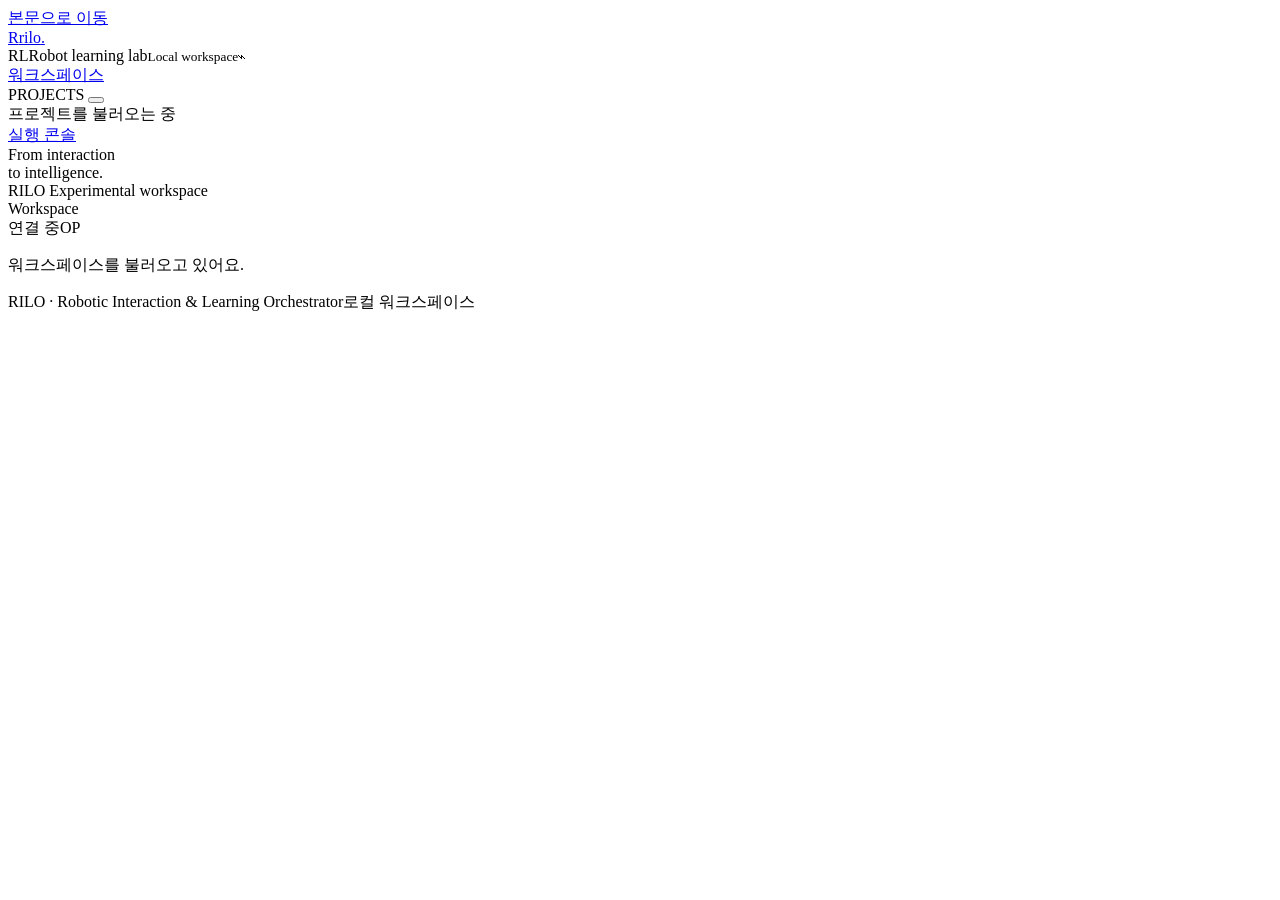
==== src/rilo/web/workspace.html @ 732cd5d8 "Initial RILO implementation with robot data collection and learning pipeline" ====
<!doctype html>
<html lang="ko">
<head>
  <meta charset="utf-8">
  <meta name="viewport" content="width=device-width, initial-scale=1">
  <meta name="color-scheme" content="light">
  <meta name="description" content="RILO 프로젝트 워크스페이스 — 로봇 데이터 수집과 학습 흐름을 한곳에서 확인하세요.">
  <title>RILO · 워크스페이스</title>
  <link rel="icon" href="data:image/svg+xml,%3Csvg xmlns='http://www.w3.org/2000/svg' viewBox='0 0 32 32'%3E%3Crect width='32' height='32' rx='8' fill='%231b3934'/%3E%3Cpath d='M9 24V8h7a5 5 0 0 1 0 10H9m7 0 7 6' fill='none' stroke='%23bce4cb' stroke-width='3'/%3E%3C/svg%3E">
  <link rel="stylesheet" href="/static/workspace.css">
  <script defer src="/static/workspace.js"></script>
</head>
<body>
  <a class="skip-link" href="#content">본문으로 이동</a>
  <aside class="sidebar" aria-label="주 탐색">
    <a class="brand" href="#/" aria-label="RILO 워크스페이스"><span class="brand-symbol">R</span><span>rilo<span class="brand-dot">.</span></span></a>
    <div class="workspace-switch"><span class="workspace-avatar">RL</span><span>Robot learning lab<small>Local workspace</small></span><span class="workspace-lock" aria-hidden="true">⌁</span></div>
    <nav class="main-nav"><a id="home-nav" class="nav-link active" href="#/"><span data-icon="grid"></span>워크스페이스</a></nav>
    <div class="sidebar-label">PROJECTS <button class="icon-button" data-action="create" aria-label="프로젝트 만들기" title="프로젝트 만들기"><span data-icon="plus"></span></button></div>
    <nav id="project-nav" class="project-nav" aria-label="프로젝트"><span class="sidebar-empty">프로젝트를 불러오는 중</span></nav>
    <div class="sidebar-bottom">
      <a href="/console" class="nav-link" target="_blank" rel="noopener"><span data-icon="terminal"></span>실행 콘솔<span data-icon="external"></span></a>
      <div class="sidebar-note"><span class="small-orbit" aria-hidden="true"></span><span>From interaction<br>to intelligence.</span></div>
      <div class="workspace-version">RILO <span>Experimental workspace</span></div>
    </div>
  </aside>
  <div class="shell">
    <header class="topbar"><div id="breadcrumb" class="breadcrumb"><span>Workspace</span></div><div class="topbar-right"><span id="connection" class="connection"><i></i>연결 중</span><span class="divider"></span><span class="avatar" title="Local operator">OP</span></div></header>
    <div id="global-run" class="global-run" hidden></div>
    <div id="page-error" class="page-error" role="alert" hidden></div>
    <main id="content" tabindex="-1"><div class="loading-view"><span class="spinner"></span><p>워크스페이스를 불러오고 있어요.</p></div></main>
    <footer class="app-footer"><span>RILO · Robotic Interaction & Learning Orchestrator</span><span id="freshness">로컬 워크스페이스</span></footer>
  </div>
  <dialog id="create-dialog" class="dialog create-dialog" aria-labelledby="create-title">
    <form id="create-form">
      <header class="dialog-heading"><div><span class="eyebrow">NEW PROJECT</span><h2 id="create-title">새 프로젝트</h2></div><button type="button" class="icon-button" data-close-dialog aria-label="닫기"><span data-icon="close"></span></button></header>
      <p class="dialog-description">하나의 task를 중심으로 데이터와 실행을 모으세요.</p>
      <div class="form-grid">
        <label class="field full">프로젝트 이름 <input id="create-name" name="name" maxlength="120" required placeholder="[LIBERO] 상단 서랍" autocomplete="off"></label>
        <label class="field">환경 <input id="create-backend" readonly value="LIBERO"></label>
        <label class="field">Task suite <select id="create-suite" name="suite"><option value="libero_90">LIBERO 90</option><option value="libero_goal">LIBERO Goal</option><option value="libero_spatial">LIBERO Spatial</option><option value="libero_object">LIBERO Object</option><option value="libero_10">LIBERO 10</option></select></label>
        <label class="field full">Task <select id="create-task" name="task_id" required><option value="">Task를 불러오는 중…</option></select><small id="task-help">프로젝트를 만들어도 환경이나 모델은 실행되지 않습니다.</small></label>
        <label class="field full">설명 <span class="optional">선택</span><textarea name="description" rows="2" maxlength="2000" placeholder="이 프로젝트에서 수집하고 학습할 작업을 설명해주세요."></textarea></label>
      </div>
      <div class="goal-fields"><div class="section-kicker">파이프라인 초기 목표</div><div class="form-grid three">
        <label class="field">Cycle당 수집 episode <div class="input-unit"><input name="demo_target" type="number" value="20" min="1" max="100" required><span>개</span></div></label>
        <label class="field">BC 성공률 목표 <div class="input-unit"><input name="bc_success_target" type="number" value="70" min="1" max="100" required><span>%</span></div></label>
        <label class="field">RL 성공률 목표 <div class="input-unit"><input name="rl_success_target" type="number" value="90" min="1" max="100" required><span>%</span></div></label>
      </div><p class="field-note">초기 목표를 저장합니다. 모델별 학습 설정과 실행 방식은 프로젝트의 모델 탭에서 확인하세요.</p></div>
      <p id="create-error" class="form-error" role="alert" hidden></p>
      <footer class="dialog-actions"><button type="button" class="button secondary" data-close-dialog>취소</button><button id="create-submit" class="button primary" type="submit"><span data-icon="plus"></span>프로젝트 만들기</button></footer>
    </form>
  </dialog>
  <dialog id="episode-dialog" class="dialog episode-dialog" aria-labelledby="episode-title"><header class="dialog-heading"><div><span class="eyebrow">EPISODE DETAIL</span><h2 id="episode-title">Episode</h2></div><button type="button" class="icon-button" data-close-dialog aria-label="닫기"><span data-icon="close"></span></button></header><div id="episode-content"></div></dialog>
  <dialog id="delete-dialog" class="dialog delete-dialog" aria-labelledby="delete-title">
    <header class="dialog-heading"><div><span class="eyebrow">DELETE EPISODE</span><h2 id="delete-title">Episode를 영구 삭제할까요?</h2></div><button type="button" class="icon-button" data-close-dialog aria-label="닫기"><span data-icon="close"></span></button></header>
    <div id="delete-episode-info" class="delete-episode-info"></div>
    <p class="dialog-description">이 episode의 관측 이미지, action·판단 기록과 연결된 영상을 삭제합니다. 삭제한 데이터는 복구할 수 없습니다.</p>
    <p class="field-note">이미 발생한 API 사용량·비용 기록은 유지됩니다. 목록에서 숨기려면 보관 기능을 사용하세요.</p>
    <p id="delete-error" class="form-error" role="alert" hidden></p>
    <footer class="dialog-actions"><button type="button" class="button secondary" data-close-dialog autofocus>취소</button><button id="delete-confirm" type="button" class="button danger" data-action="confirm-delete">영구 삭제</button></footer>
  </dialog>
  <div id="toast" class="toast" role="status" aria-live="polite" hidden></div>
</body>
</html>
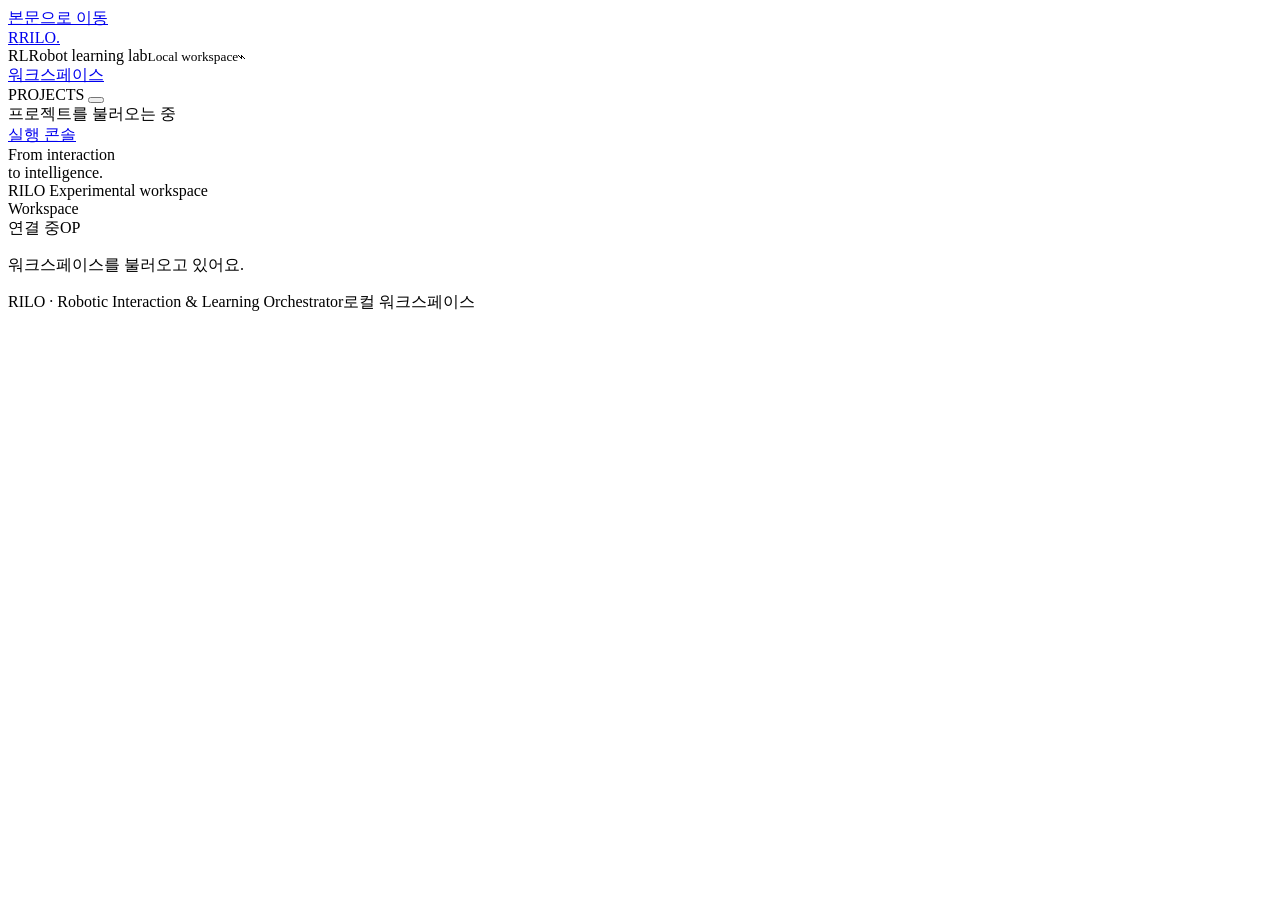
==== commit cd341e75: "Expand collection, dataset management, and learning workflows" ====
--- a/src/rilo/web/workspace.html
+++ b/src/rilo/web/workspace.html
@@ -13,7 +13,7 @@
 <body>
   <a class="skip-link" href="#content">본문으로 이동</a>
   <aside class="sidebar" aria-label="주 탐색">
-    <a class="brand" href="#/" aria-label="RILO 워크스페이스"><span class="brand-symbol">R</span><span>rilo<span class="brand-dot">.</span></span></a>
+    <a class="brand" href="#/" aria-label="RILO 워크스페이스"><span class="brand-symbol">R</span><span>RILO<span class="brand-dot">.</span></span></a>
     <div class="workspace-switch"><span class="workspace-avatar">RL</span><span>Robot learning lab<small>Local workspace</small></span><span class="workspace-lock" aria-hidden="true">⌁</span></div>
     <nav class="main-nav"><a id="home-nav" class="nav-link active" href="#/"><span data-icon="grid"></span>워크스페이스</a></nav>
     <div class="sidebar-label">PROJECTS <button class="icon-button" data-action="create" aria-label="프로젝트 만들기" title="프로젝트 만들기"><span data-icon="plus"></span></button></div>
@@ -43,15 +43,48 @@
         <label class="field full">설명 <span class="optional">선택</span><textarea name="description" rows="2" maxlength="2000" placeholder="이 프로젝트에서 수집하고 학습할 작업을 설명해주세요."></textarea></label>
       </div>
       <div class="goal-fields"><div class="section-kicker">파이프라인 초기 목표</div><div class="form-grid three">
-        <label class="field">Cycle당 수집 episode <div class="input-unit"><input name="demo_target" type="number" value="20" min="1" max="100" required><span>개</span></div></label>
+        <label class="field">성공 episode 목표 <div class="input-unit"><input name="demo_target" type="number" value="20" min="1" max="100" required><span>개</span></div></label>
         <label class="field">BC 성공률 목표 <div class="input-unit"><input name="bc_success_target" type="number" value="70" min="1" max="100" required><span>%</span></div></label>
         <label class="field">RL 성공률 목표 <div class="input-unit"><input name="rl_success_target" type="number" value="90" min="1" max="100" required><span>%</span></div></label>
-      </div><p class="field-note">초기 목표를 저장합니다. 모델별 학습 설정과 실행 방식은 프로젝트의 모델 탭에서 확인하세요.</p></div>
+      </div><p class="field-note">초기 목표를 저장합니다. 학습 설정은 모델 탭에서, 평가 설정은 평가 탭에서 관리하며 전체 실행은 개요에서 시작합니다.</p></div>
       <p id="create-error" class="form-error" role="alert" hidden></p>
       <footer class="dialog-actions"><button type="button" class="button secondary" data-close-dialog>취소</button><button id="create-submit" class="button primary" type="submit"><span data-icon="plus"></span>프로젝트 만들기</button></footer>
     </form>
   </dialog>
-  <dialog id="episode-dialog" class="dialog episode-dialog" aria-labelledby="episode-title"><header class="dialog-heading"><div><span class="eyebrow">EPISODE DETAIL</span><h2 id="episode-title">Episode</h2></div><button type="button" class="icon-button" data-close-dialog aria-label="닫기"><span data-icon="close"></span></button></header><div id="episode-content"></div></dialog>
+  <dialog id="pipeline-start-dialog" class="dialog pipeline-start-dialog" aria-labelledby="pipeline-start-title">
+    <form id="pipeline-start-form">
+      <header class="dialog-heading"><div><span class="eyebrow">FULL PIPELINE</span><h2 id="pipeline-start-title">전체 파이프라인 실행 설정</h2></div><button type="button" class="icon-button" data-close-dialog aria-label="닫기"><span data-icon="close"></span></button></header>
+      <p class="dialog-description">수집·학습·평가 목표를 확인하세요. 확인 버튼을 누르면 설정을 저장한 뒤 남은 단계부터 실행합니다.</p>
+      <fieldset id="pipeline-start-fields" class="pipeline-start-fields"></fieldset>
+      <div id="pipeline-start-summary" class="pipeline-start-summary" aria-live="polite"></div>
+      <p id="pipeline-start-runtime-note" class="field-note" role="status" hidden></p>
+      <p id="pipeline-start-error" class="form-error" role="alert" hidden></p>
+      <footer class="dialog-actions"><button type="button" class="button secondary" data-close-dialog>취소</button><button id="pipeline-start-confirm" type="submit" class="button primary">설정 저장 후 실행</button></footer>
+    </form>
+  </dialog>
+  <dialog id="stage-start-dialog" class="dialog pipeline-start-dialog stage-start-dialog" aria-labelledby="stage-start-title">
+    <form id="stage-start-form">
+      <header class="dialog-heading"><div><span id="stage-start-eyebrow" class="eyebrow">MANUAL STAGE</span><h2 id="stage-start-title">실행 설정</h2></div><button type="button" class="icon-button" data-close-dialog aria-label="닫기"><span data-icon="close"></span></button></header>
+      <p id="stage-start-description" class="dialog-description"></p>
+      <fieldset id="stage-start-fields" class="pipeline-start-fields"></fieldset>
+      <p id="stage-start-runtime-note" class="field-note" role="status" hidden></p>
+      <p id="stage-start-error" class="form-error" role="alert" hidden></p>
+      <footer class="dialog-actions"><button type="button" class="button secondary" data-close-dialog>취소</button><button id="stage-start-confirm" type="submit" class="button primary">설정 저장 후 실행</button></footer>
+    </form>
+  </dialog>
+  <dialog id="bc-history-dialog" class="dialog bc-history-dialog" aria-labelledby="bc-history-title">
+    <header class="dialog-heading"><div><span class="eyebrow">BC TRAINING HISTORY</span><h2 id="bc-history-title">BC 학습 기록</h2></div><button type="button" class="icon-button" data-close-dialog aria-label="닫기"><span data-icon="close"></span></button></header>
+    <p id="bc-history-identity" class="dialog-description"></p>
+    <p id="bc-history-error" class="form-error" role="alert" hidden></p>
+    <div id="bc-history-content"></div>
+  </dialog>
+  <dialog id="episode-dialog" class="dialog episode-dialog" aria-labelledby="episode-title"><header class="dialog-heading"><div><span id="episode-eyebrow" class="eyebrow">EPISODE DETAIL</span><h2 id="episode-title">Episode</h2></div><button type="button" class="icon-button" data-close-dialog aria-label="닫기"><span data-icon="close"></span></button></header><div id="episode-content"></div></dialog>
+  <dialog id="bulk-episode-dialog" class="dialog delete-dialog" aria-labelledby="bulk-episode-title">
+    <header class="dialog-heading"><div><span class="eyebrow">DELETE SELECTED DATA</span><h2 id="bulk-episode-title">선택한 데이터를 영구 삭제할까요?</h2></div><button type="button" class="icon-button" data-close-dialog aria-label="닫기"><span data-icon="close"></span></button></header>
+    <div id="bulk-episode-info" class="delete-episode-info"></div>
+    <p class="dialog-description">선택한 데이터의 관측 이미지, action·판단 기록과 연결된 영상을 삭제합니다. 삭제한 데이터는 복구할 수 없습니다.</p>
+    <footer class="dialog-actions"><button type="button" class="button secondary" data-close-dialog autofocus>취소</button><button id="bulk-episode-confirm" type="button" class="button danger" data-action="bulk-episode-confirm">일괄 삭제</button></footer>
+  </dialog>
   <dialog id="delete-dialog" class="dialog delete-dialog" aria-labelledby="delete-title">
     <header class="dialog-heading"><div><span class="eyebrow">DELETE EPISODE</span><h2 id="delete-title">Episode를 영구 삭제할까요?</h2></div><button type="button" class="icon-button" data-close-dialog aria-label="닫기"><span data-icon="close"></span></button></header>
     <div id="delete-episode-info" class="delete-episode-info"></div>
